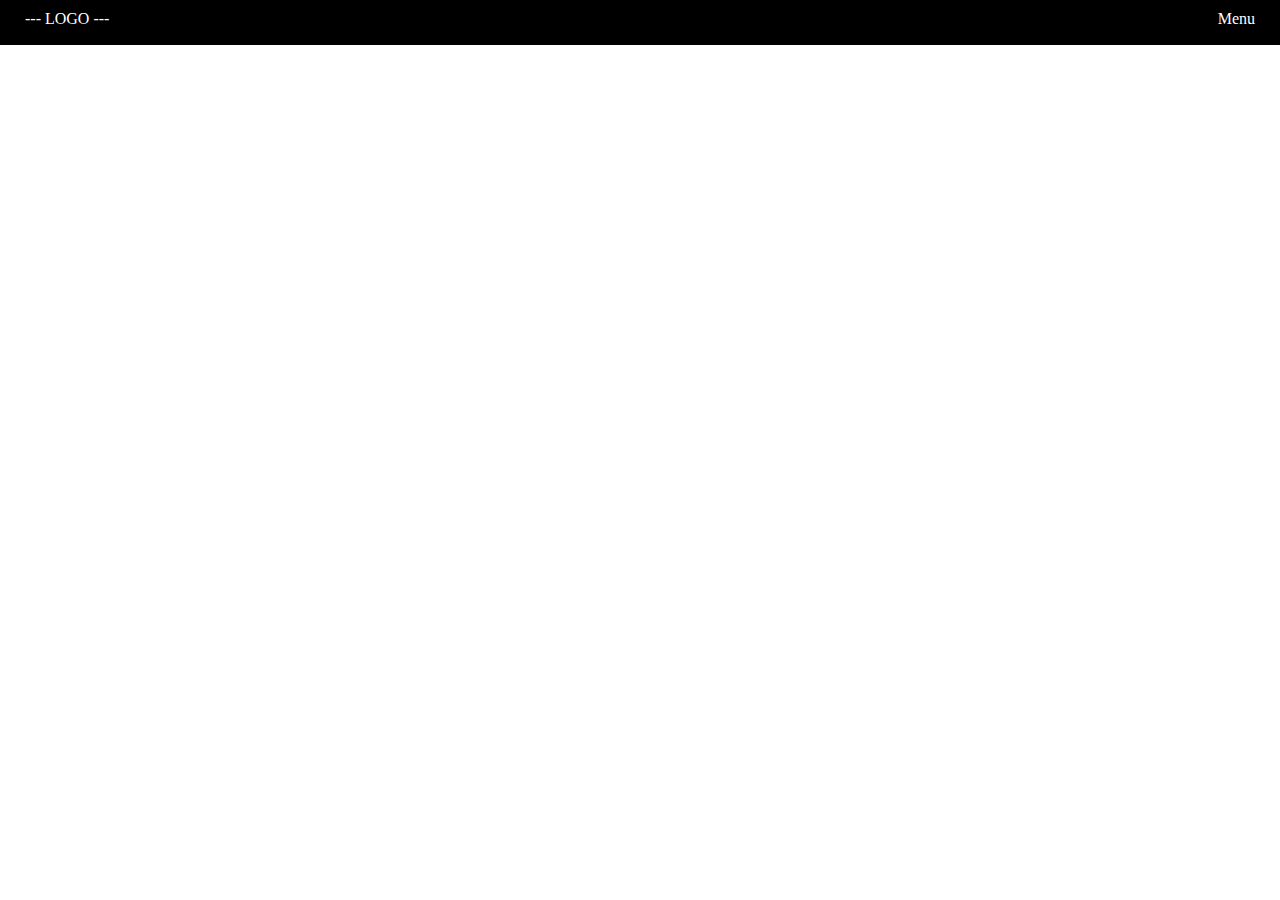
==== index.html @ 4fcde62c "Criando Barra de Menu" ====
<!DOCTYPE html>
<html>
<head>
	<title>DevPortfólio</title>
	<meta charset="utf-8">
	<link rel="stylesheet" type="text/css" href="assets/css/style.css">
</head>
<body>
	<div id="container-principal">
	  <div id="barra-menu">
	  	<a id="logo" href="#">--- LOGO ---</a>
	  	<a id="link-menu" href="#menu">Menu</a>
	  </div>	


	</div>
</body>
</html>
---- assets/css/style.css ----
*{margin: 0; padding: 0}


/*	--- BARRA DE MENU --- 	*/
#barra-menu{
	background-color: black; 
	width: auto;
	height: 45px;
}

#barra-menu > a{
	text-decoration: none;
	color: white;
	padding: 5px 10px;
	margin: 5px 15px;
	float: left;
}

#barra-menu > #link-menu{
	float: right;
}
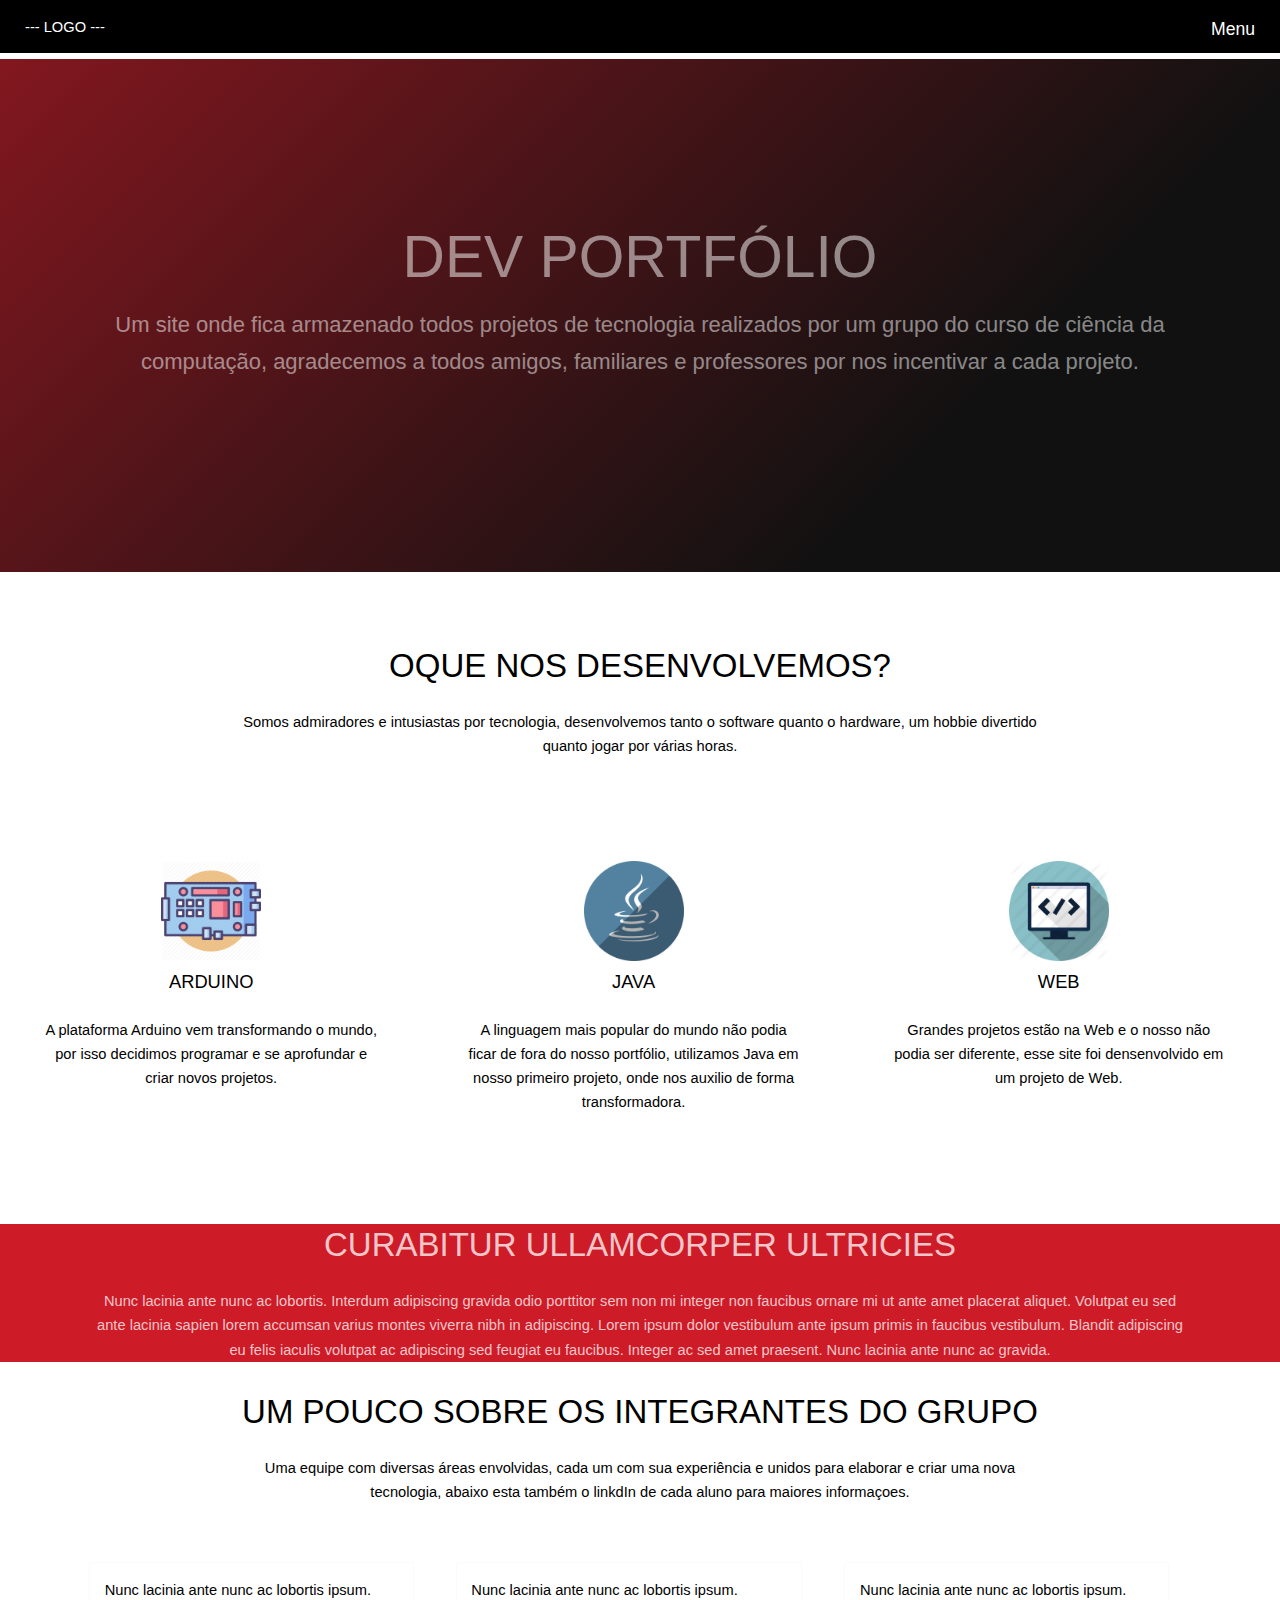
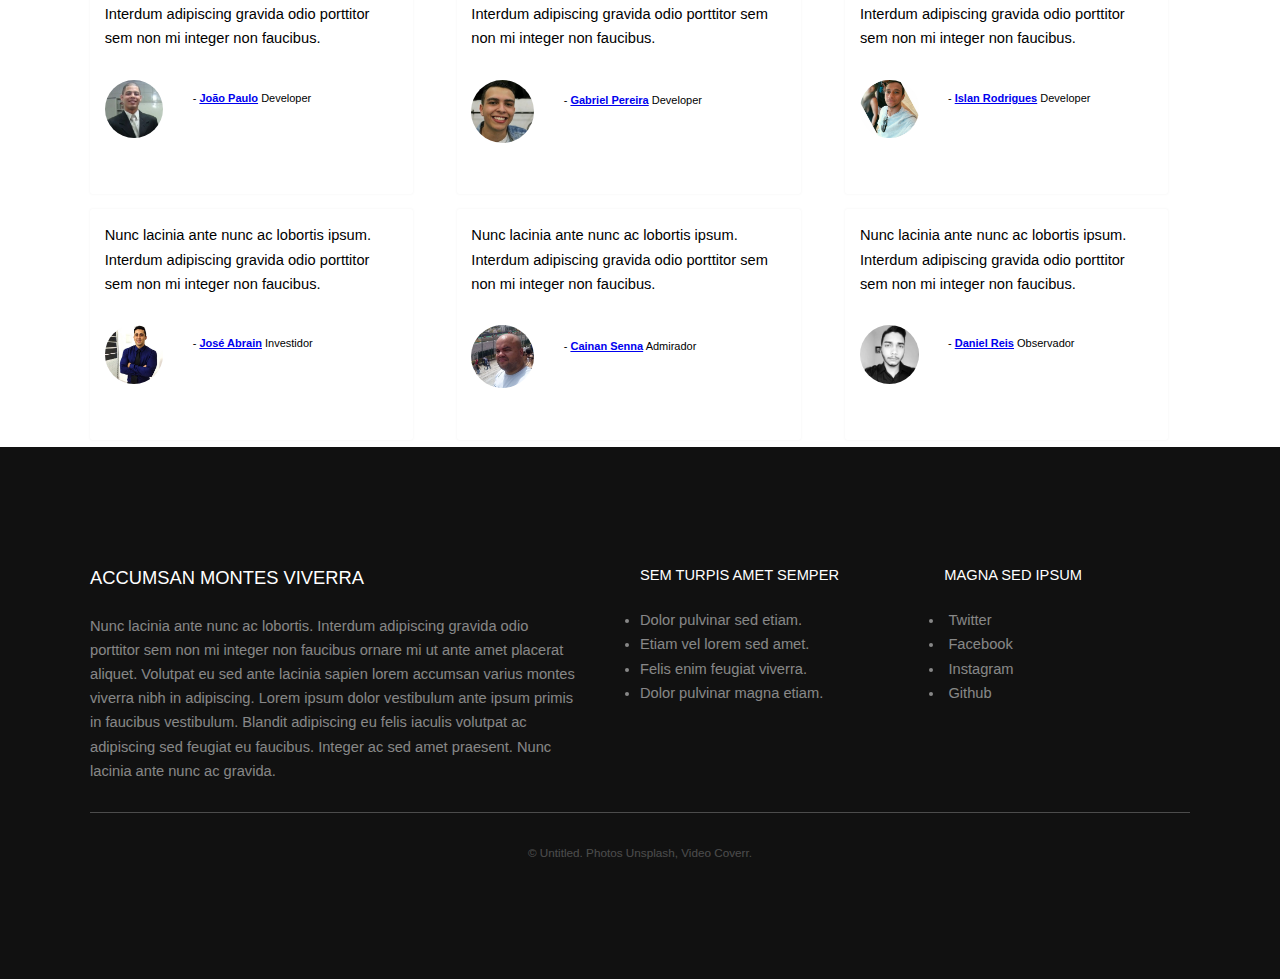
==== commit 94290dca: "Adicionando novos elementos a página index" ====
--- a/index.html
+++ b/index.html
@@ -11,8 +11,189 @@
 	  	<a id="logo" href="#">--- LOGO ---</a>
 	  	<a id="link-menu" href="#menu">Menu</a>
 	  </div>	
+	</div>
+	<section id="banner">
+		<div class="inner">
+			<h1>DEV PORTFÓLIO</h1>
+			<p>Um site onde fica armazenado todos projetos de tecnologia realizados por um grupo
+			do curso de ciência da computação, agradecemos a todos amigos, familiares e professores
+			por nos incentivar a cada projeto. 
+			</p>
+		</div>
+		<video autoplay loop muted playsinline src="imagens/banner.mp4"></video>
+	</section>
 
+	<!-- CORPO -->
+	<section class="wrapper">
+				<div class="inner">
+					<header class="special">
+						<br><br><br>
+						<h2>Oque nos desenvolvemos?</h2>
+						<p>Somos admiradores e intusiastas por tecnologia, desenvolvemos tanto o software quanto 
+						o hardware, um hobbie divertido quanto jogar por várias horas.</p>
+					</header>
+				</div>
+				<div class="highlights">
+						<section>
+							<div class="content">
+								<header>
+									<img src="imagens/icon_arduino.png" height="100">
+									<h3>Arduino</h3>
+								</header>
+								<p>A plataforma Arduino vem transformando o mundo, por isso decidimos programar 
+								   e se aprofundar e criar novos projetos.</p>
+							</div>
+						</section>
+						<section>
+							<div class="content">
+								<header>
+									<img src="imagens/icon_java.png" height="100">
+									<h3>Java</h3>
+								</header>
+								<p>A linguagem mais popular do mundo não podia ficar de fora do nosso portfólio, utilizamos
+								   Java em nosso primeiro projeto, onde nos auxilio de forma transformadora.</p>
+							</div>
+						</section>
+						<section>
+							<div class="content">
+								<header>
+									<img src="imagens/icon_web.png" height="100">
+									<h3>Web</h3>
+								</header>
+								<p>Grandes projetos estão na Web e o nosso não podia ser diferente, esse site foi densenvolvido em um projeto de Web.	</p>
+							</div>
+						</section>	
+				</div>
+	</section>		
+	<!-- CTA -->
+	<section id="cta" class="wrapper">
+		<div class="inner">
+			<h2>Curabitur ullamcorper ultricies</h2>
+			<p>Nunc lacinia ante nunc ac lobortis. Interdum adipiscing gravida odio porttitor sem non mi integer non faucibus ornare mi ut ante amet placerat aliquet. Volutpat eu sed ante lacinia sapien lorem accumsan varius montes viverra nibh in adipiscing. Lorem ipsum dolor vestibulum ante ipsum primis in faucibus vestibulum. Blandit adipiscing eu felis iaculis volutpat ac adipiscing sed feugiat eu faucibus. Integer ac sed amet praesent. Nunc lacinia ante nunc ac gravida.</p>
+		</div>
+	</section>
 
-	</div>
+	<!-- DEPOIMENTOS -->
+		<section class="wrapper">
+				<div class="inner">
+					<header class="special">
+						<h2>UM POUCO SOBRE OS INTEGRANTES DO GRUPO</h2>
+						<p>Uma equipe com diversas áreas envolvidas, cada um com sua experiência e unidos para 
+						elaborar e criar uma nova tecnologia, abaixo esta também o linkdIn de cada aluno para maiores informaçoes.</p>
+					</header>
+					<div class="testimonials">
+						<section>
+							<div class="content">
+								<blockquote>
+									<p>Nunc lacinia ante nunc ac lobortis ipsum. Interdum adipiscing gravida odio porttitor sem non mi integer non faucibus.</p>
+								</blockquote>
+								<div class="author">
+									<div class="image">
+										<img src="imagens/pic_joao.jpg" alt="" />
+									</div>
+									<p class="credit">- <strong><a href="https://www.linkedin.com/in/jo%C3%A3o-paulo-918535123/">João Paulo</a></strong> <span>Developer</span></p>
+								</div>
+							</div>
+						</section>
+						<section>
+							<div class="content">
+								<blockquote>
+									<p>Nunc lacinia ante nunc ac lobortis ipsum. Interdum adipiscing gravida odio porttitor sem non mi integer non faucibus.</p>
+								</blockquote>
+								<div class="author">
+									<div class="image">
+										<img src="imagens/pic_gabriel.jpg" alt="" />
+									</div>
+									<p class="credit">- <strong><a href="https://www.linkedin.com/in/gabrielpereirasantos/">Gabriel Pereira</a></strong> <span>Developer</span></p>
+								</div>
+							</div>
+						</section>
+						<section>
+							<div class="content">
+								<blockquote>
+									<p>Nunc lacinia ante nunc ac lobortis ipsum. Interdum adipiscing gravida odio porttitor sem non mi integer non faucibus.</p>
+								</blockquote>
+								<div class="author">
+									<div class="image">
+										<img src="imagens/pic_islan.jpg" alt="" />
+									</div>
+									<p class="credit">- <strong><a href="https://www.linkedin.com/in/islanrodrigues/">Islan Rodrigues</a></strong> <span>Developer</span></p>
+								</div>
+							</div>
+						</section>
+						<section>
+							<div class="content">
+								<blockquote>
+									<p>Nunc lacinia ante nunc ac lobortis ipsum. Interdum adipiscing gravida odio porttitor sem non mi integer non faucibus.</p>
+								</blockquote>
+								<div class="author">
+									<div class="image">
+										<img src="imagens/pic_alves.jpg" alt="" />
+									</div>
+									<p class="credit">- <strong><a href="https://www.linkedin.com/in/jose-abrain-alves-abrain-306986133/">José Abrain</a></strong> <span>Investidor</span></p>
+								</div>
+							</div>
+						</section>
+						<section>
+							<div class="content">
+								<blockquote>
+									<p>Nunc lacinia ante nunc ac lobortis ipsum. Interdum adipiscing gravida odio porttitor sem non mi integer non faucibus.</p>
+								</blockquote>
+								<div class="author">
+									<div class="image">
+										<img src="imagens/pic_cainan.jpg" alt="" />
+									</div>
+									<p class="credit">- <strong><a href="https://www.linkedin.com/in/cainan-sena-8a196911a/">Cainan Senna</a></strong> <span>Admirador</span></p>
+								</div>
+							</div>
+						</section>
+						<section>
+							<div class="content">
+								<blockquote>
+									<p>Nunc lacinia ante nunc ac lobortis ipsum. Interdum adipiscing gravida odio porttitor sem non mi integer non faucibus.</p>
+								</blockquote>
+								<div class="author">
+									<div class="image">
+										<img src="imagens/pic_daniel.jpg" alt="" />
+									</div>
+									<p class="credit">- <strong><a href="https://www.linkedin.com/in/daniel-r-513983124/">Daniel Reis</a></strong> <span>Observador</span></p>
+								</div>
+							</div>
+						</section>
+					</div>
+				</div>
+			</section>		
+	<!-- RODAPÉ -->
+			<footer id="footer">
+				<div class="inner">
+					<div class="content">
+						<section>
+							<h3>Accumsan montes viverra</h3>
+							<p>Nunc lacinia ante nunc ac lobortis. Interdum adipiscing gravida odio porttitor sem non mi integer non faucibus ornare mi ut ante amet placerat aliquet. Volutpat eu sed ante lacinia sapien lorem accumsan varius montes viverra nibh in adipiscing. Lorem ipsum dolor vestibulum ante ipsum primis in faucibus vestibulum. Blandit adipiscing eu felis iaculis volutpat ac adipiscing sed feugiat eu faucibus. Integer ac sed amet praesent. Nunc lacinia ante nunc ac gravida.</p>
+						</section>
+						<section>
+							<h4>Sem turpis amet semper</h4>
+							<ul class="alt">
+								<li><a href="#">Dolor pulvinar sed etiam.</a></li>
+								<li><a href="#">Etiam vel lorem sed amet.</a></li>
+								<li><a href="#">Felis enim feugiat viverra.</a></li>
+								<li><a href="#">Dolor pulvinar magna etiam.</a></li>
+							</ul>
+						</section>
+						<section>
+							<h4>Magna sed ipsum</h4>
+							<ul class="plain">
+								<li><a href="#"><i class="icon fa-twitter">&nbsp;</i>Twitter</a></li>
+								<li><a href="#"><i class="icon fa-facebook">&nbsp;</i>Facebook</a></li>
+								<li><a href="#"><i class="icon fa-instagram">&nbsp;</i>Instagram</a></li>
+								<li><a href="#"><i class="icon fa-github">&nbsp;</i>Github</a></li>
+							</ul>
+						</section>
+					</div>
+					<div class="copyright">
+						&copy; Untitled. Photos <a href="https://unsplash.co">Unsplash</a>, Video <a href="https://coverr.co">Coverr</a>.
+					</div>
+				</div>
+			</footer>		
 </body>
 </html>--- a/assets/css/style.css
+++ b/assets/css/style.css
@@ -1,21 +1,265 @@
 *{margin: 0; padding: 0}
 
+/* CONFIGURAÇÕES INICIAIS */
+html {
+  font-size: 11pt; }  
+
+body, input, select, textarea {
+  font-family: "Raleway", Arial, Helvetica, sans-serif;
+  font-weight: 400;
+  font-size: 1rem;
+  line-height: 1.65; }
+
+p {
+  margin: 0 0 2rem 0; }
+
+header.special {
+  text-align: center;
+  margin-bottom: 4rem; }
+  header.special p {
+    max-width: 75%;
+    margin-left: auto;
+    margin-right: auto; }
+
+h1, h2, h3, h4, h5, h6 {
+  font-weight: 300;
+  line-height: 1.5;
+  text-transform: uppercase;
+  margin: 0 0 1.5rem 0; }
+
+h1 {
+  font-size: 3rem;
+  line-height: 1.2; }
+
+h2 {
+  font-size: 2.25rem;
+  line-height: 1.3; }
+
+h3 {
+  font-size: 1.25rem; }
+
+h4 {
+  font-size: 1rem; }
+
+h5 {
+  font-size: 0.9rem; }
+
+h6 {
+  font-size: 0.7rem; }
+
+hr {
+  border: 0;
+  border-bottom: solid 1px;
+  margin: 2rem 0; }
+  hr.major {
+    margin: 4rem 0; }
 
 /*	--- BARRA DE MENU --- 	*/
 #barra-menu{
 	background-color: black; 
 	width: auto;
-	height: 45px;
+	height: 53px;
 }
 
 #barra-menu > a{
 	text-decoration: none;
 	color: white;
-	padding: 5px 10px;
+	padding: 10px 10px;
 	margin: 5px 15px;
 	float: left;
 }
 
 #barra-menu > #link-menu{
 	float: right;
-}+	font-size: 1.2em;
+}
+/*	--- BANNER --- 	*/
+#banner {
+  background-color: #111111;
+  color: rgba(255, 255, 255, 0.5);
+  align-items: center;
+  display: flex;
+  justify-content: center;
+  background-image: url("../../images/banner.jpg");
+  background-position: center;
+  background-repeat: no-repeat;
+  background-size: cover;
+  border-top: 0;
+  display: -ms-flexbox;
+  height: 35rem !important;
+  min-height: 35rem;
+  overflow: hidden;
+  position: relative;
+  text-align: center;
+  width: 100%; }
+ 	#banner:before {
+    transition: opacity 3s ease;
+    transition-delay: 1.25s;
+    background: #111111;
+    content: '';
+    display: block;
+    height: 100%;
+    left: 0;
+    opacity: 0.45;
+    position: absolute;
+    top: 0;
+    width: 100%;
+    z-index: 1; }
+    #banner:after {
+    background: linear-gradient(135deg, #ce1b28 0%, #111111 74%);
+    content: ' ';
+    display: block;
+    height: 100%;
+    left: 0;
+    opacity: 0.6;
+    position: absolute;
+    top: 0;
+    width: 100%;
+    z-index: 1; }
+
+    #banner > .inner {
+    transform: scale(1.0);
+    transition: opacity 1s ease, transform 1s ease;
+    opacity: 1;
+    position: relative;
+    z-index: 3; }
+    #banner h1 {
+    font-size: 4rem;
+    margin-bottom: 1rem; }
+    #banner p {
+    font-size: 1.5rem; }
+
+    #banner video {
+    transform: translateX(50%) translateY(50%);
+    bottom: 50%;
+    height: auto;
+    min-height: 100%;
+    min-width: 100%;
+    overflow: hidden;
+    position: absolute;
+    right: 50%;
+    width: auto; }
+
+/* -- INNER -- */
+.inner {
+  margin: 0 auto;
+  width: 75rem;
+  max-width: calc(100% - 6rem); }
+  
+/* -- LINGUAGENS -- */
+.highlights {
+  width: 100%;
+  margin: 2.5rem 0;
+  display: flex;
+  flex-wrap: wrap;
+  align-items: stretch; }
+  .highlights > * {
+    flex-shrink: 1;
+    flex-grow: 0; }
+  .highlights > * {
+    width: 33%; }  
+  .highlights > :nth-child(3n) {
+    width: calc(34% + -0.5rem); }
+  .highlights .content {
+    border-radius: 4px;
+    height: 100%;
+    padding: 3rem;
+    text-align: center; }
+    .highlights .content .icon {
+      font-size: 5rem; }
+
+/* PARTI UNG */
+#cta {
+  background-color: #ce1b28;
+  color: rgba(255, 255, 255, 0.75);
+  background-attachment: fixed;
+  background-image: linear-gradient(rgba(206, 27, 40, 0.25), rgba(206, 27, 40, 0.25)), url(../../images/cta01.jpg);
+  background-position: bottom;
+  background-repeat: no-repeat;
+  background-size: cover;
+  position: relative;
+  text-align: center;
+  z-index: 1; }
+
+  
+  /* DEPOIMENTOS */
+.testimonials {
+  margin: 2.5rem 0;
+  width: 100%;
+  display: flex;
+  flex-wrap: wrap;
+  align-items: stretch; }
+  .testimonials > * {
+    flex-shrink: 1;
+    flex-grow: 0; }  
+  .testimonials > * {
+    padding: 1.5rem;
+    width: calc(30% + 1rem); }
+  .testimonials > :nth-child(-n + 3) {
+    padding-top: 0; }
+  .testimonials > :nth-last-child(-n + 3) {
+    padding-bottom: 0; }
+  .testimonials > :nth-child(3n + 1) {
+    padding-left: 0; }
+  .testimonials > :nth-child(3n) {
+    padding-right: 0; }
+  .testimonials > :nth-child(3n + 1),
+  .testimonials > :nth-child(3n) {
+    width: calc(30% + -0.5rem); }
+  .testimonials .content {
+    border-radius: 3px;
+    height: 100%;
+    padding: 1rem; }
+    .testimonials .content .author {
+      display: flex;
+      align-items: center; }
+      .testimonials .content .author blockquote {
+        margin: 0; }
+      .testimonials .content .author .image {
+        margin-right: 2rem;
+        width: 20%; }
+        .testimonials .content .author .image img {
+          border-radius: 100%;
+          max-width: 100%; }
+    .testimonials .content .credit {
+      font-size: 0.75rem; }
+    .testimonials .content p:last-child {
+      margin: 1; }
+  .testimonials > div > :last-child {
+    margin-bottom: 0; }
+
+.testimonials .content {
+  background: #ffffff;
+  box-shadow: 0px 0px 2px 1px rgba(0, 0, 0, 0.025); }
+  .testimonials .content .credit strong {
+    color: #ce1b28; }
+
+/* RODAPÉ */
+#footer {
+  background-color: #111111;
+  color: rgba(255, 255, 255, 0.5);
+  padding: 8rem 0 6rem 0 ; }
+  #footer a {
+    color: #ce1b28; }
+ #footer h1, #footer h2, #footer h3, #footer h4, #footer h5, #footer h6 {
+    color: #ffffff; }
+  #footer a {
+    color: rgba(255, 255, 255, 0.5);
+    text-decoration: none; }
+    #footer a:hover {
+      color: #ce1b28; }
+  #footer .content {
+    display: flex; }
+    #footer .content section {
+      width: 25%; }
+      #footer .content section:first-child {
+        width: 50%;
+        padding-right: 4rem; }
+      #footer .content section:last-child {
+        padding-left: 4rem; }
+  #footer .copyright {
+    border-top: 1px solid;
+    font-size: 0.8rem;
+    opacity: 0.5;
+    padding: 2rem 0;
+    text-align: center; }
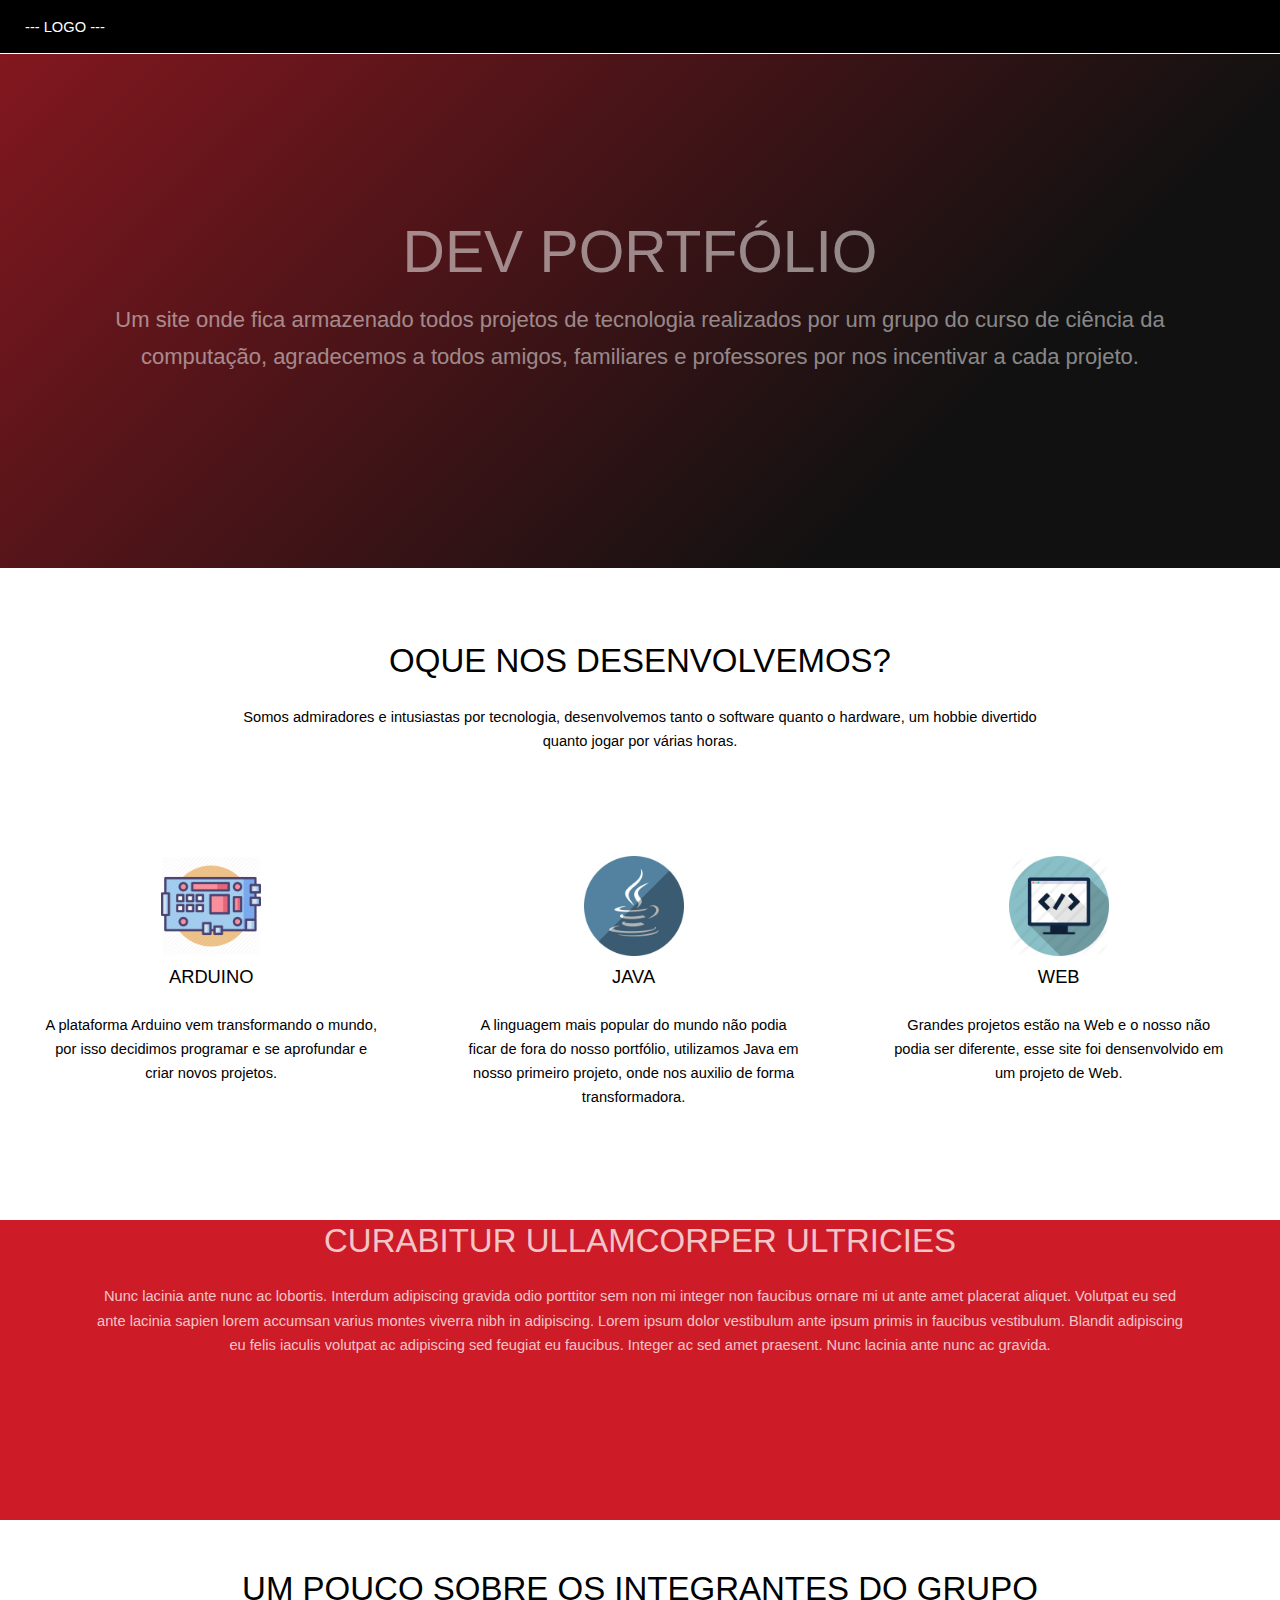
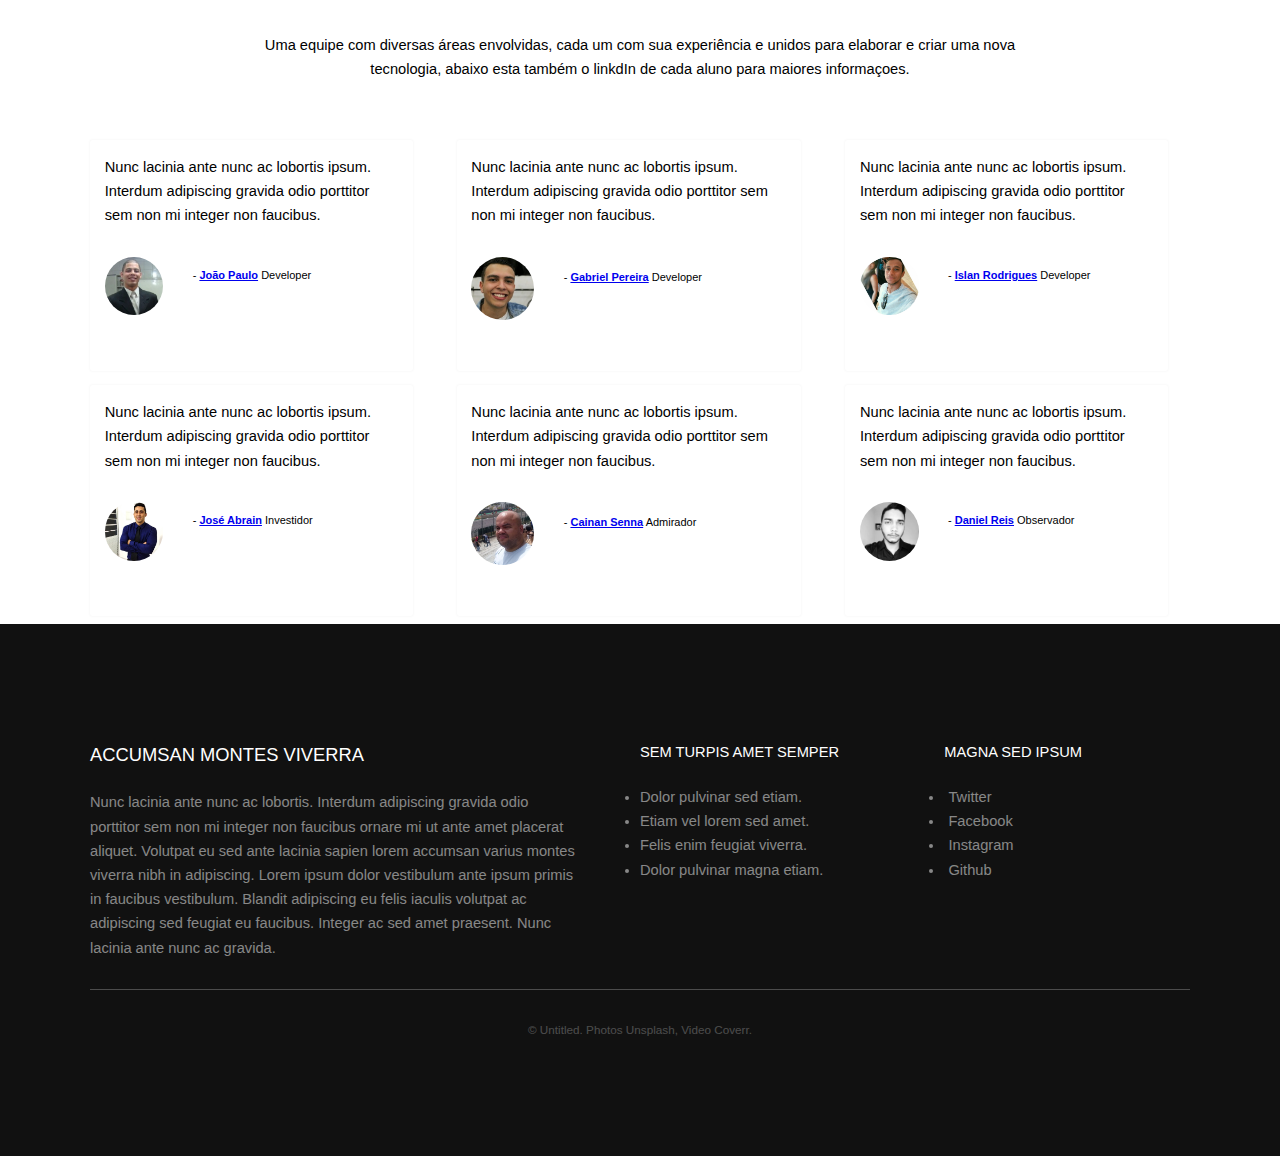
==== commit d0bb8a3a: "Adicionando a imagem da UNG no efeito paralax" ====
--- a/index.html
+++ b/index.html
@@ -9,7 +9,6 @@
 	<div id="container-principal">
 	  <div id="barra-menu">
 	  	<a id="logo" href="#">--- LOGO ---</a>
-	  	<a id="link-menu" href="#menu">Menu</a>
 	  </div>	
 	</div>
 	<section id="banner">
@@ -75,6 +74,7 @@
 
 	<!-- DEPOIMENTOS -->
 		<section class="wrapper">
+				<br><br>
 				<div class="inner">
 					<header class="special">
 						<h2>UM POUCO SOBRE OS INTEGRANTES DO GRUPO</h2>
--- a/assets/css/style.css
+++ b/assets/css/style.css
@@ -67,12 +67,9 @@
 	padding: 10px 10px;
 	margin: 5px 15px;
 	float: left;
+	
 }
 
-#barra-menu > #link-menu{
-	float: right;
-	font-size: 1.2em;
-}
 /*	--- BANNER --- 	*/
 #banner {
   background-color: #111111;
@@ -170,17 +167,17 @@
 
 /* PARTI UNG */
 #cta {
+  height: 300px;
   background-color: #ce1b28;
   color: rgba(255, 255, 255, 0.75);
   background-attachment: fixed;
-  background-image: linear-gradient(rgba(206, 27, 40, 0.25), rgba(206, 27, 40, 0.25)), url(../../images/cta01.jpg);
+  background-image: linear-gradient(rgba(206, 27, 40, 0.25), rgba(206, 27, 40, 0.25)), url(../../imagens/cta01.jpg);
   background-position: bottom;
   background-repeat: no-repeat;
   background-size: cover;
   position: relative;
   text-align: center;
   z-index: 1; }
-
   
   /* DEPOIMENTOS */
 .testimonials {
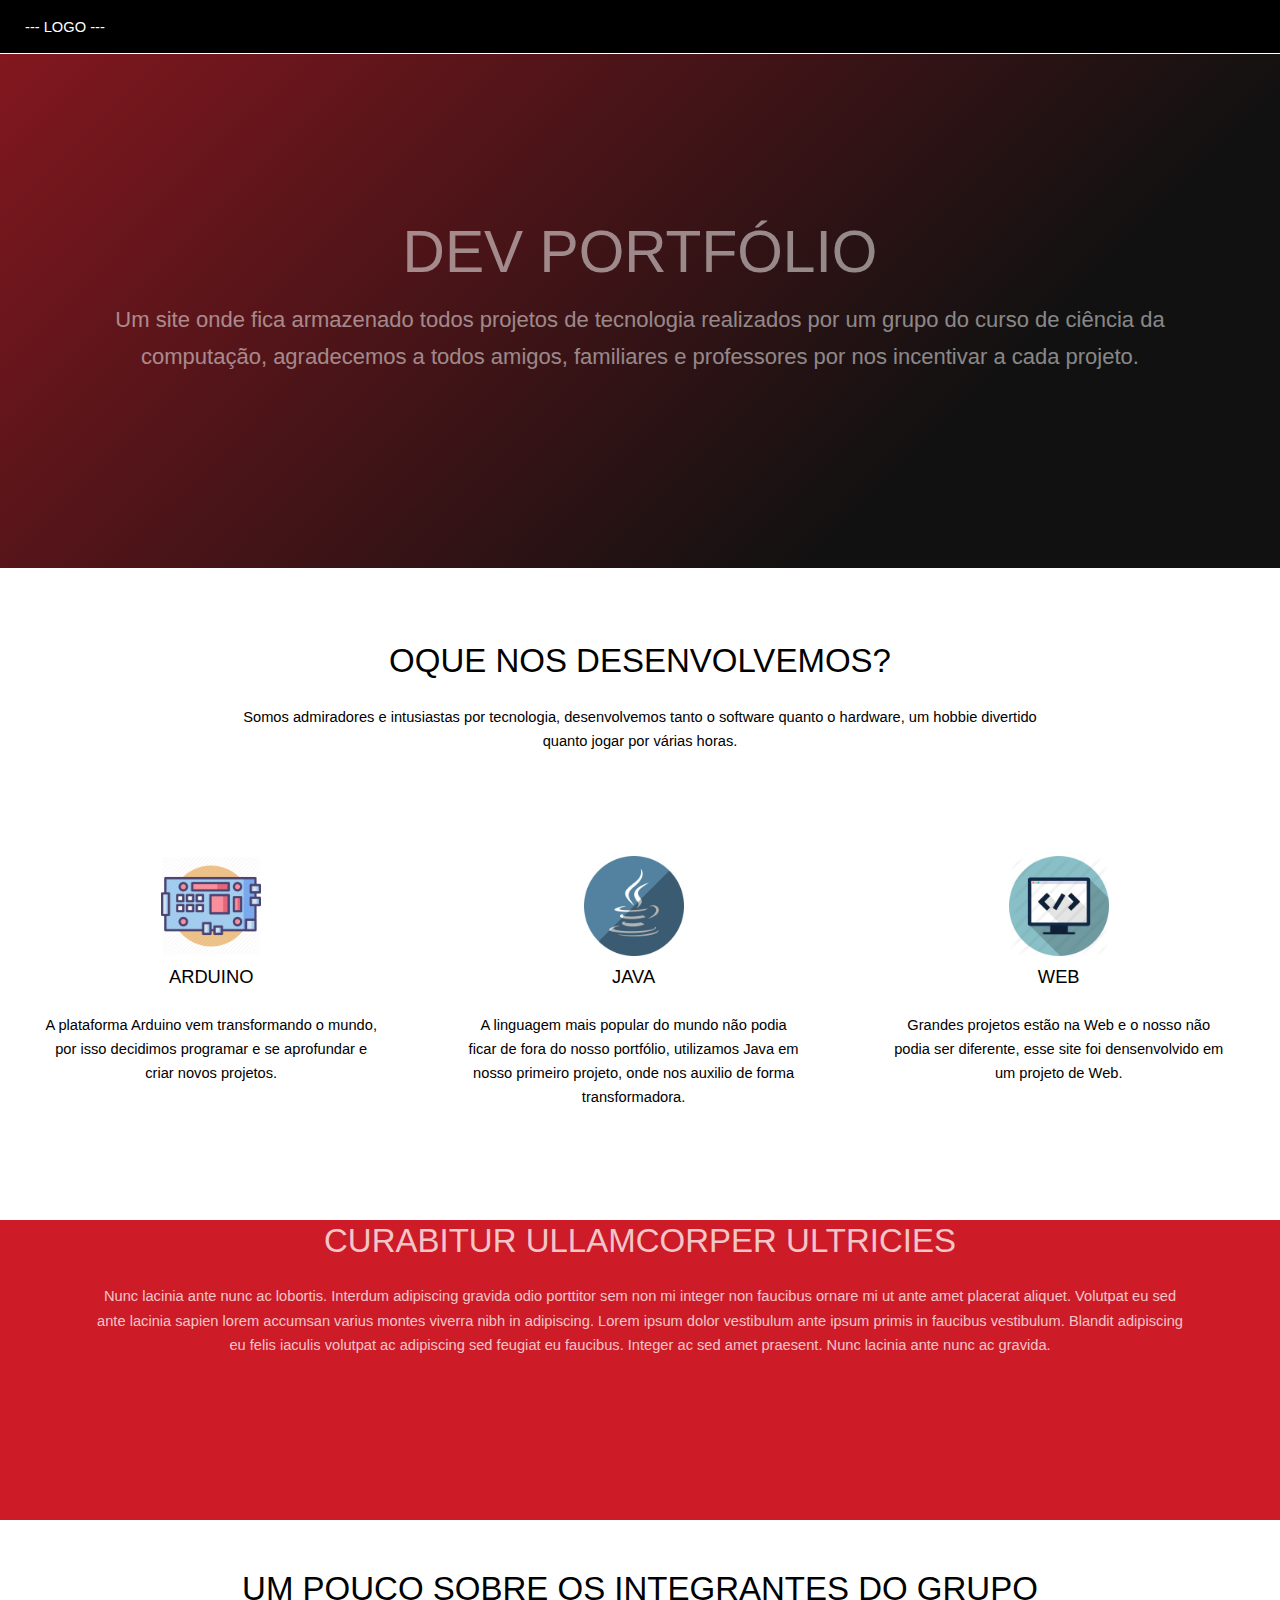
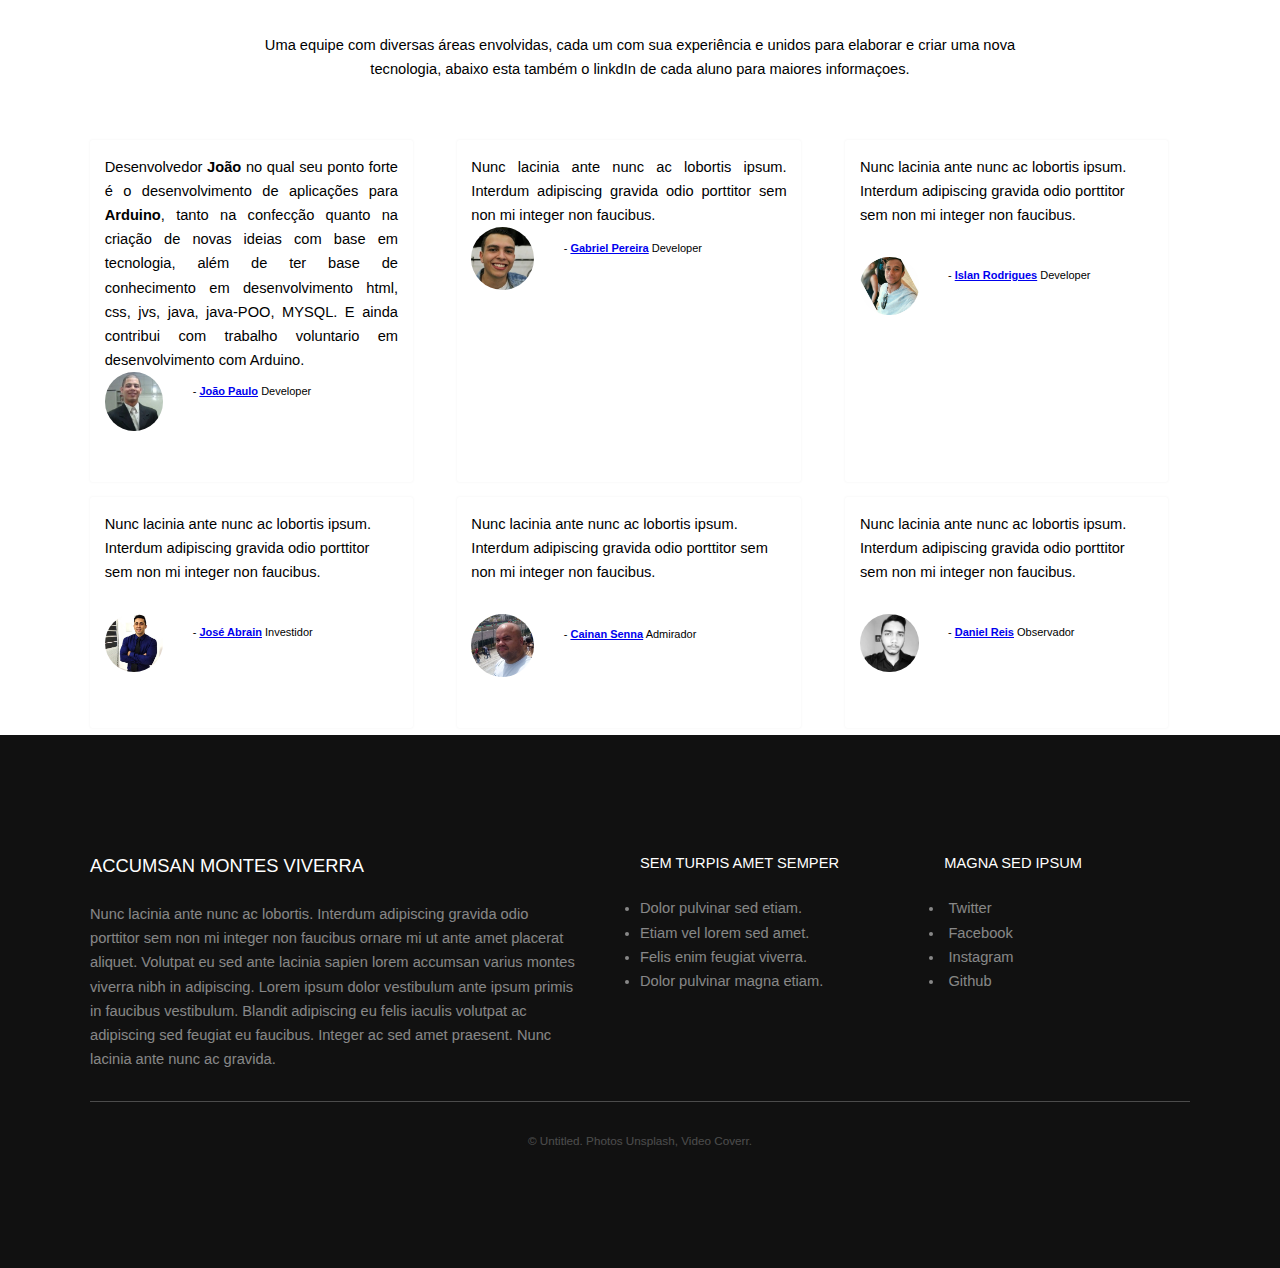
==== commit 23a4c6b1: "formatação de paragrafo na sessão depoimento" ====
--- a/index.html
+++ b/index.html
@@ -85,7 +85,8 @@
 						<section>
 							<div class="content">
 								<blockquote>
-									<p>Nunc lacinia ante nunc ac lobortis ipsum. Interdum adipiscing gravida odio porttitor sem non mi integer non faucibus.</p>
+									<p class="paragrafo">Desenvolvedor <strong>João</strong> no qual seu ponto forte é o desenvolvimento de aplicações para <strong>Arduino</strong>, tanto na confecção quanto na criação de novas ideias com base em tecnologia, além de ter base de conhecimento em desenvolvimento html, css, jvs, java, java-POO, MYSQL.
+									E ainda contribui com trabalho voluntario em desenvolvimento com Arduino.</p>
 								</blockquote>
 								<div class="author">
 									<div class="image">
@@ -98,7 +99,7 @@
 						<section>
 							<div class="content">
 								<blockquote>
-									<p>Nunc lacinia ante nunc ac lobortis ipsum. Interdum adipiscing gravida odio porttitor sem non mi integer non faucibus.</p>
+									<p class="paragrafo">Nunc lacinia ante nunc ac lobortis ipsum. Interdum adipiscing gravida odio porttitor sem non mi integer non faucibus.</p>
 								</blockquote>
 								<div class="author">
 									<div class="image">
--- a/assets/css/style.css
+++ b/assets/css/style.css
@@ -20,7 +20,11 @@
     max-width: 75%;
     margin-left: auto;
     margin-right: auto; }
-
+.paragrafo {
+  text-align: justify;
+  margin: auto;
+
+}
 h1, h2, h3, h4, h5, h6 {
   font-weight: 300;
   line-height: 1.5;
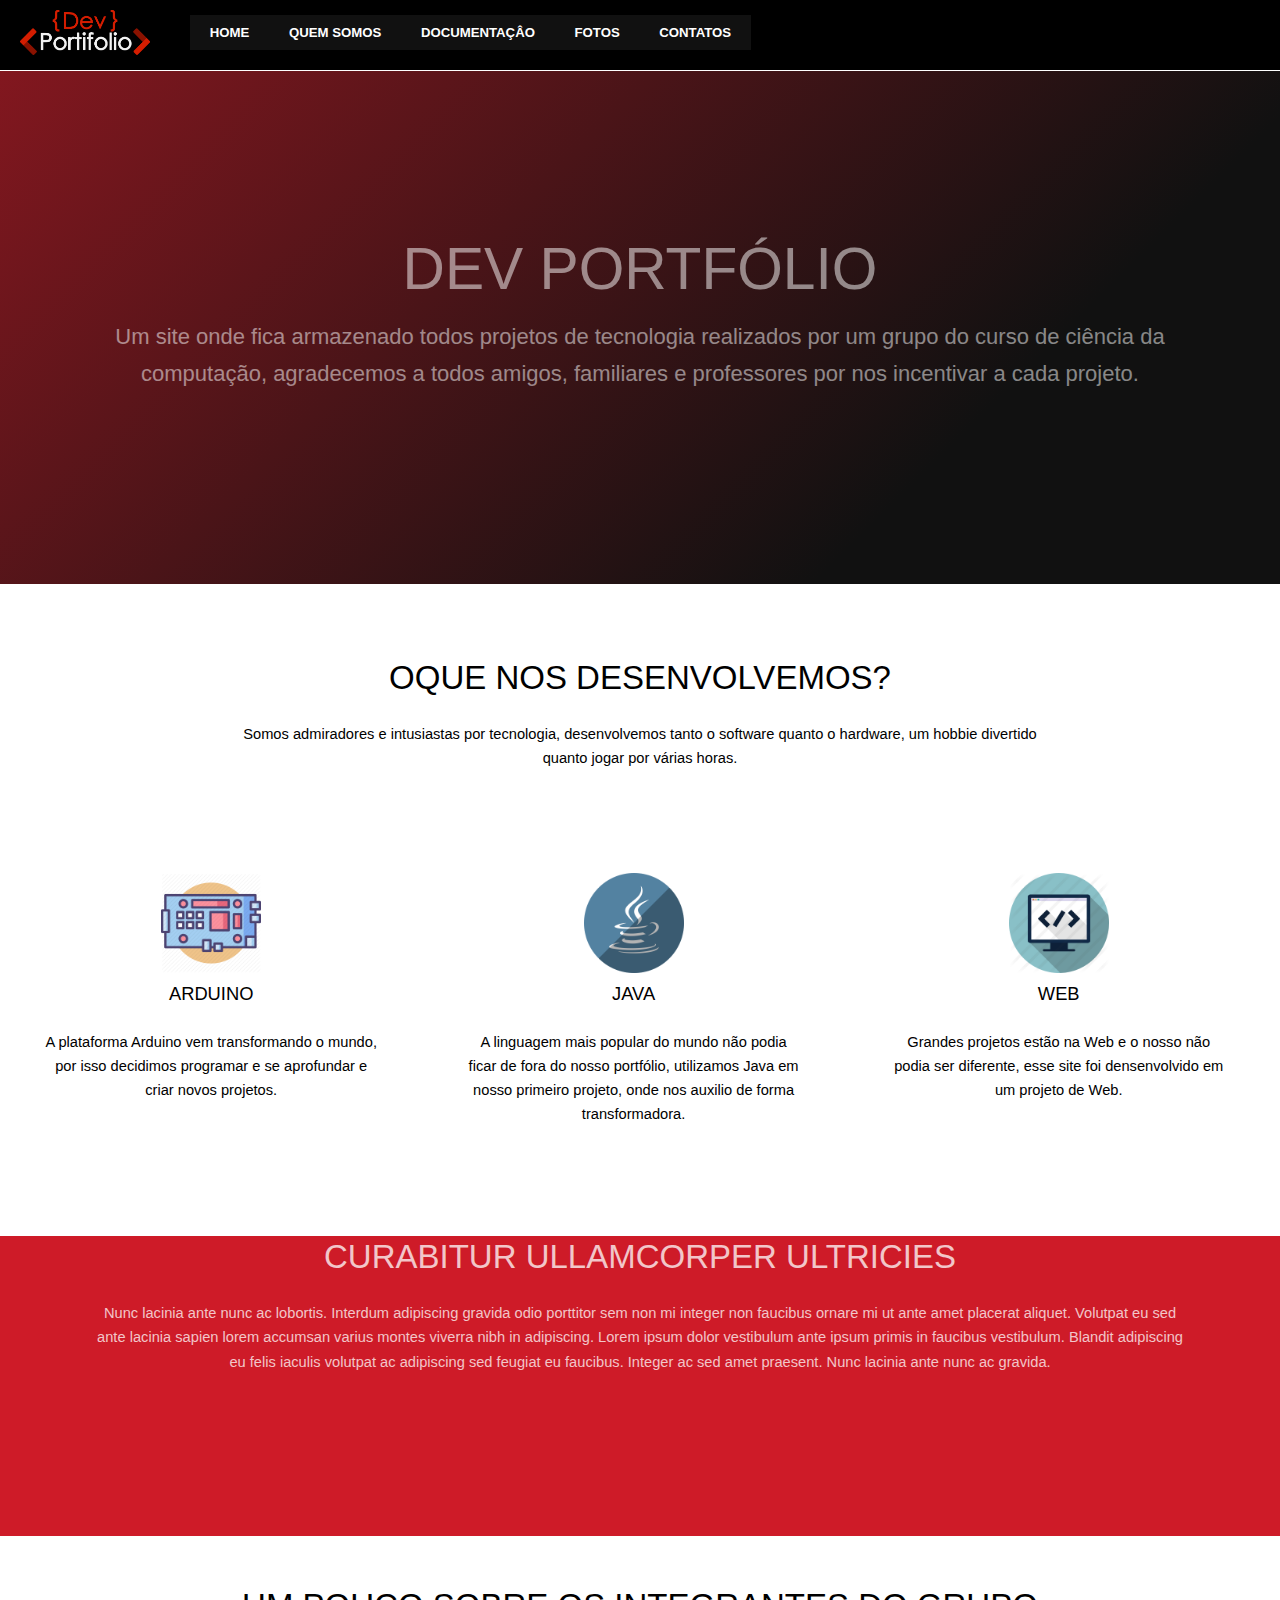
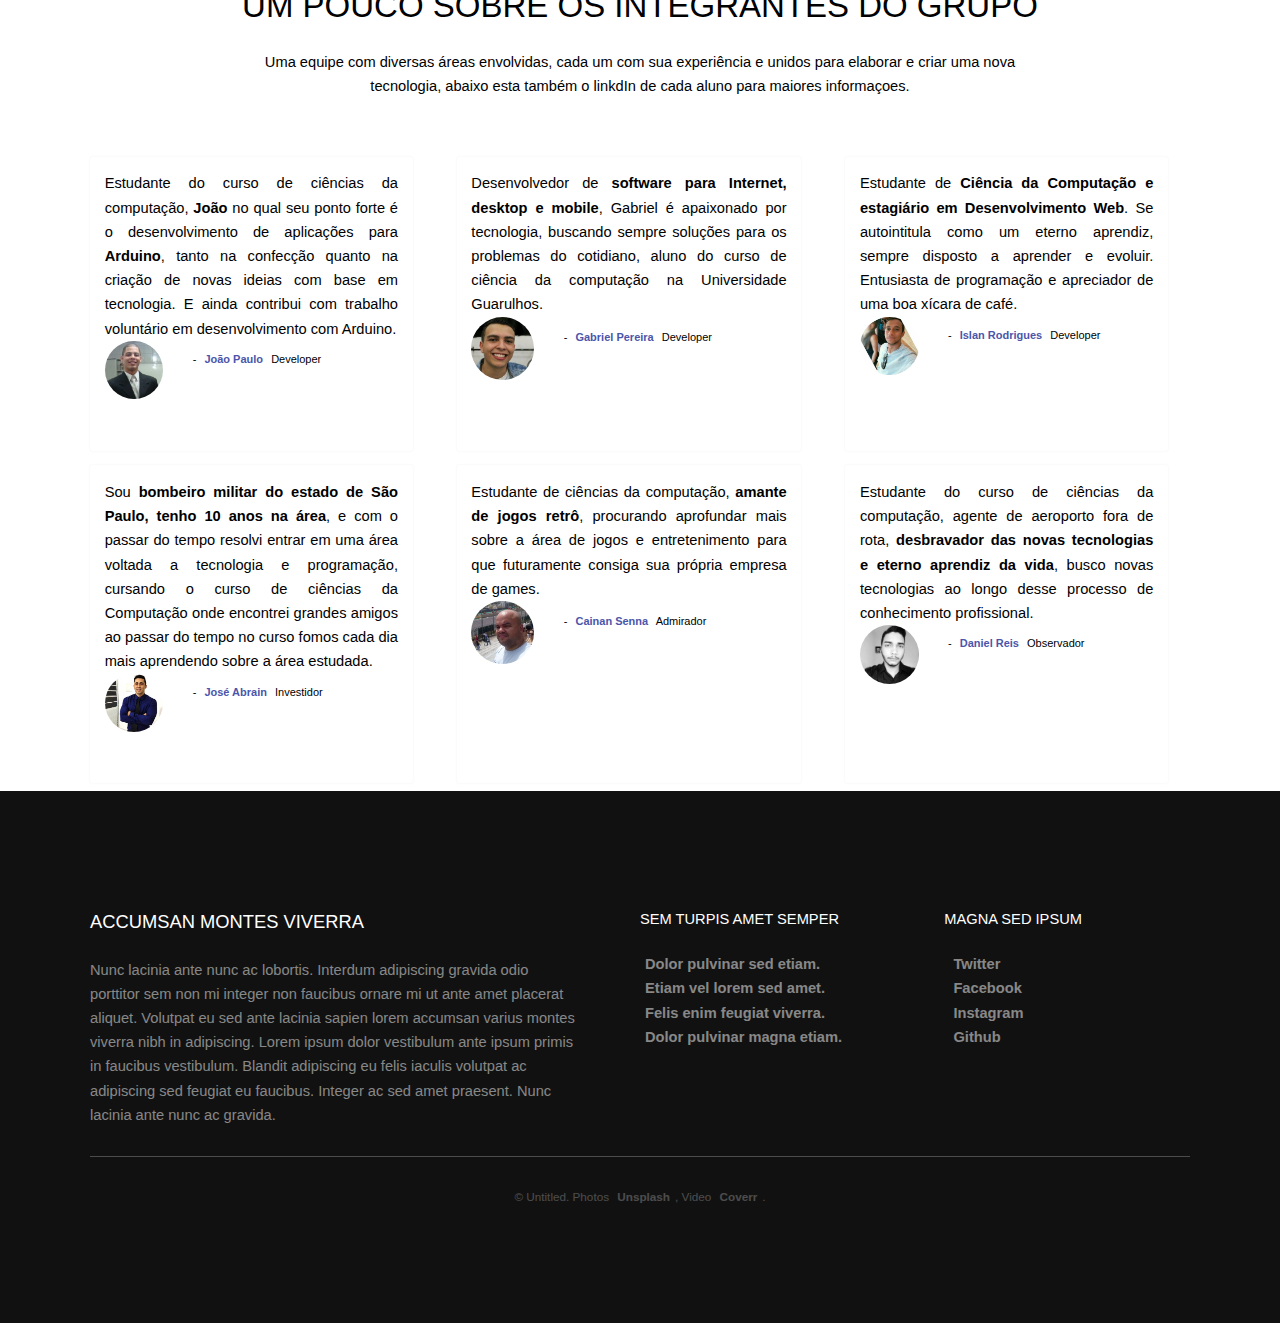
==== commit 4ea993eb: "Mudança da imagem de logo do site" ====
--- a/index.html
+++ b/index.html
@@ -5,11 +5,26 @@
 	<meta charset="utf-8">
 	<link rel="stylesheet" type="text/css" href="assets/css/style.css">
 </head>
-<body>
+<body class="home">
 	<div id="container-principal">
+	<!-- inicio do topo de navegação -->
 	  <div id="barra-menu">
-	  	<a id="logo" href="#">--- LOGO ---</a>
-	  </div>	
+	  	<a class="logo">
+	  		<img src="imagens/logo-site.png" width=130 height=45>
+	  	</a>
+	  	<div class="navegacao-menu">
+	  		<div id="topo">
+
+		  		<ul id="navegacao">
+				  	<li class="primeiro"><a href="index.html">HOME</a></li>
+				  	<li><a href="quem-somos.html">QUEM SOMOS</a></li>
+				  	<li><a href="trabalhos.html">DOCUMENTAÇÂO</a></li>
+				  	<li><a href="fotos.html">FOTOS</a></li>
+				  	<li><a href="contatos.html">CONTATOS</a></li>
+				</ul>
+			</div>
+		 </div>
+	  </div> <!-- fim do topo de navegação -->	
 	</div>
 	<section id="banner">
 		<div class="inner">
@@ -85,8 +100,8 @@
 						<section>
 							<div class="content">
 								<blockquote>
-									<p class="paragrafo">Desenvolvedor <strong>João</strong> no qual seu ponto forte é o desenvolvimento de aplicações para <strong>Arduino</strong>, tanto na confecção quanto na criação de novas ideias com base em tecnologia, além de ter base de conhecimento em desenvolvimento html, css, jvs, java, java-POO, MYSQL.
-									E ainda contribui com trabalho voluntario em desenvolvimento com Arduino.</p>
+									<p class="paragrafo">Estudante do curso de ciências da computação, <strong>João</strong> no qual seu ponto forte é o desenvolvimento de aplicações para <strong>Arduino</strong>, tanto na confecção quanto na criação de novas ideias com base em tecnologia.
+									E ainda contribui com trabalho voluntário em desenvolvimento com Arduino.</p>
 								</blockquote>
 								<div class="author">
 									<div class="image">
@@ -99,7 +114,7 @@
 						<section>
 							<div class="content">
 								<blockquote>
-									<p class="paragrafo">Nunc lacinia ante nunc ac lobortis ipsum. Interdum adipiscing gravida odio porttitor sem non mi integer non faucibus.</p>
+									<p class="paragrafo">Desenvolvedor de <Strong>software para Internet, desktop e mobile</Strong>, Gabriel é apaixonado por tecnologia, buscando sempre soluções para os problemas do cotidiano, aluno do curso de ciência da computação na Universidade Guarulhos.</p>
 								</blockquote>
 								<div class="author">
 									<div class="image">
@@ -112,7 +127,7 @@
 						<section>
 							<div class="content">
 								<blockquote>
-									<p>Nunc lacinia ante nunc ac lobortis ipsum. Interdum adipiscing gravida odio porttitor sem non mi integer non faucibus.</p>
+									<p class="paragrafo">Estudante de <Strong>Ciência da Computação e estagiário em Desenvolvimento Web</Strong>. Se autointitula como um eterno aprendiz, sempre disposto a aprender e evoluir. Entusiasta de programação e apreciador de uma boa xícara de café.</p>
 								</blockquote>
 								<div class="author">
 									<div class="image">
@@ -125,7 +140,7 @@
 						<section>
 							<div class="content">
 								<blockquote>
-									<p>Nunc lacinia ante nunc ac lobortis ipsum. Interdum adipiscing gravida odio porttitor sem non mi integer non faucibus.</p>
+									<p class="paragrafo">Sou <Strong>bombeiro militar do estado de São Paulo, tenho 10 anos na área</Strong>, e com o passar do tempo resolvi entrar em uma área voltada a tecnologia e programação, cursando o curso de ciências da Computação onde encontrei grandes amigos ao passar do tempo no curso fomos cada dia mais aprendendo sobre a área estudada.</p>
 								</blockquote>
 								<div class="author">
 									<div class="image">
@@ -138,7 +153,7 @@
 						<section>
 							<div class="content">
 								<blockquote>
-									<p>Nunc lacinia ante nunc ac lobortis ipsum. Interdum adipiscing gravida odio porttitor sem non mi integer non faucibus.</p>
+									<p class="paragrafo">Estudante de ciências da computação, <Strong>amante de jogos retrô</Strong>, procurando aprofundar mais sobre a área de jogos e entretenimento para que futuramente consiga sua própria empresa de games.</p>
 								</blockquote>
 								<div class="author">
 									<div class="image">
@@ -151,7 +166,7 @@
 						<section>
 							<div class="content">
 								<blockquote>
-									<p>Nunc lacinia ante nunc ac lobortis ipsum. Interdum adipiscing gravida odio porttitor sem non mi integer non faucibus.</p>
+									<p class="paragrafo">Estudante do curso de ciências da computação, agente de aeroporto fora de rota, <Strong>desbravador das novas tecnologias e eterno aprendiz da vida</Strong>, busco novas tecnologias ao longo desse processo de conhecimento profissional.</p>
 								</blockquote>
 								<div class="author">
 									<div class="image">
--- a/assets/css/style.css
+++ b/assets/css/style.css
@@ -25,6 +25,12 @@
   margin: auto;
 
 }
+a {
+  color: #4b56aa;
+  text-decoration: none;
+  font-weight: bold;
+  padding: 5px;
+}
 h1, h2, h3, h4, h5, h6 {
   font-weight: 300;
   line-height: 1.5;
@@ -62,18 +68,72 @@
 #barra-menu{
 	background-color: black; 
 	width: auto;
-	height: 53px;
-}
-
+	height: 70px;
+}
+.logo {
+  /*background-image: url("../../imagens/logo.jpg"); */
+  background-position: left center;
+  width: 150px;
+  height: 51px;
+  z-index: 1;
+  background-repeat: no-repeat;  
+}
 #barra-menu > a{
 	text-decoration: none;
 	color: white;
-	padding: 10px 10px;
+	padding: 5px 5px;
 	margin: 5px 15px;
 	float: left;
 	
 }
-
+.navegacao-menu > a{
+  text-decoration: none;
+  color: white;
+  padding: 0px 0px;
+  margin: 15px 25px;
+  float: left;
+  
+}
+/* -- BARRA DE NAVEGAÇÃO -- */
+ul {
+  margin: 0;
+  padding: 0;
+  list-style: none;
+}
+#topo ul {
+  background: #111111;
+  margin-top: 15px;
+  float: left;
+}
+#topo ul li {
+  float: left;
+}
+#topo ul a {
+  font-size: 0.9em;
+  display: block;
+  padding: 0.5em 1.5em;
+  text-decoration: none;
+  color: #fff;
+  background: url(../../imagens/barra.png) no-repeat left center;
+}
+#topo ul .primeiro a {
+  background: none;
+}
+#topo ul a:hover {
+  color: #111111;
+  background: #fff;
+}
+body .home #navegacao a#home, 
+body .quem-somos #navegacao a#quem-somos,
+body .documentacao #navegacao a#documentacao,
+body .fotos #navegacao a#fotos,
+body .contatos #navegacao a#contatos,
+{
+  color: #fff;
+  background: #111111;
+  cursor: text;
+
+}
 /*	--- BANNER --- 	*/
 #banner {
   background-color: #111111;
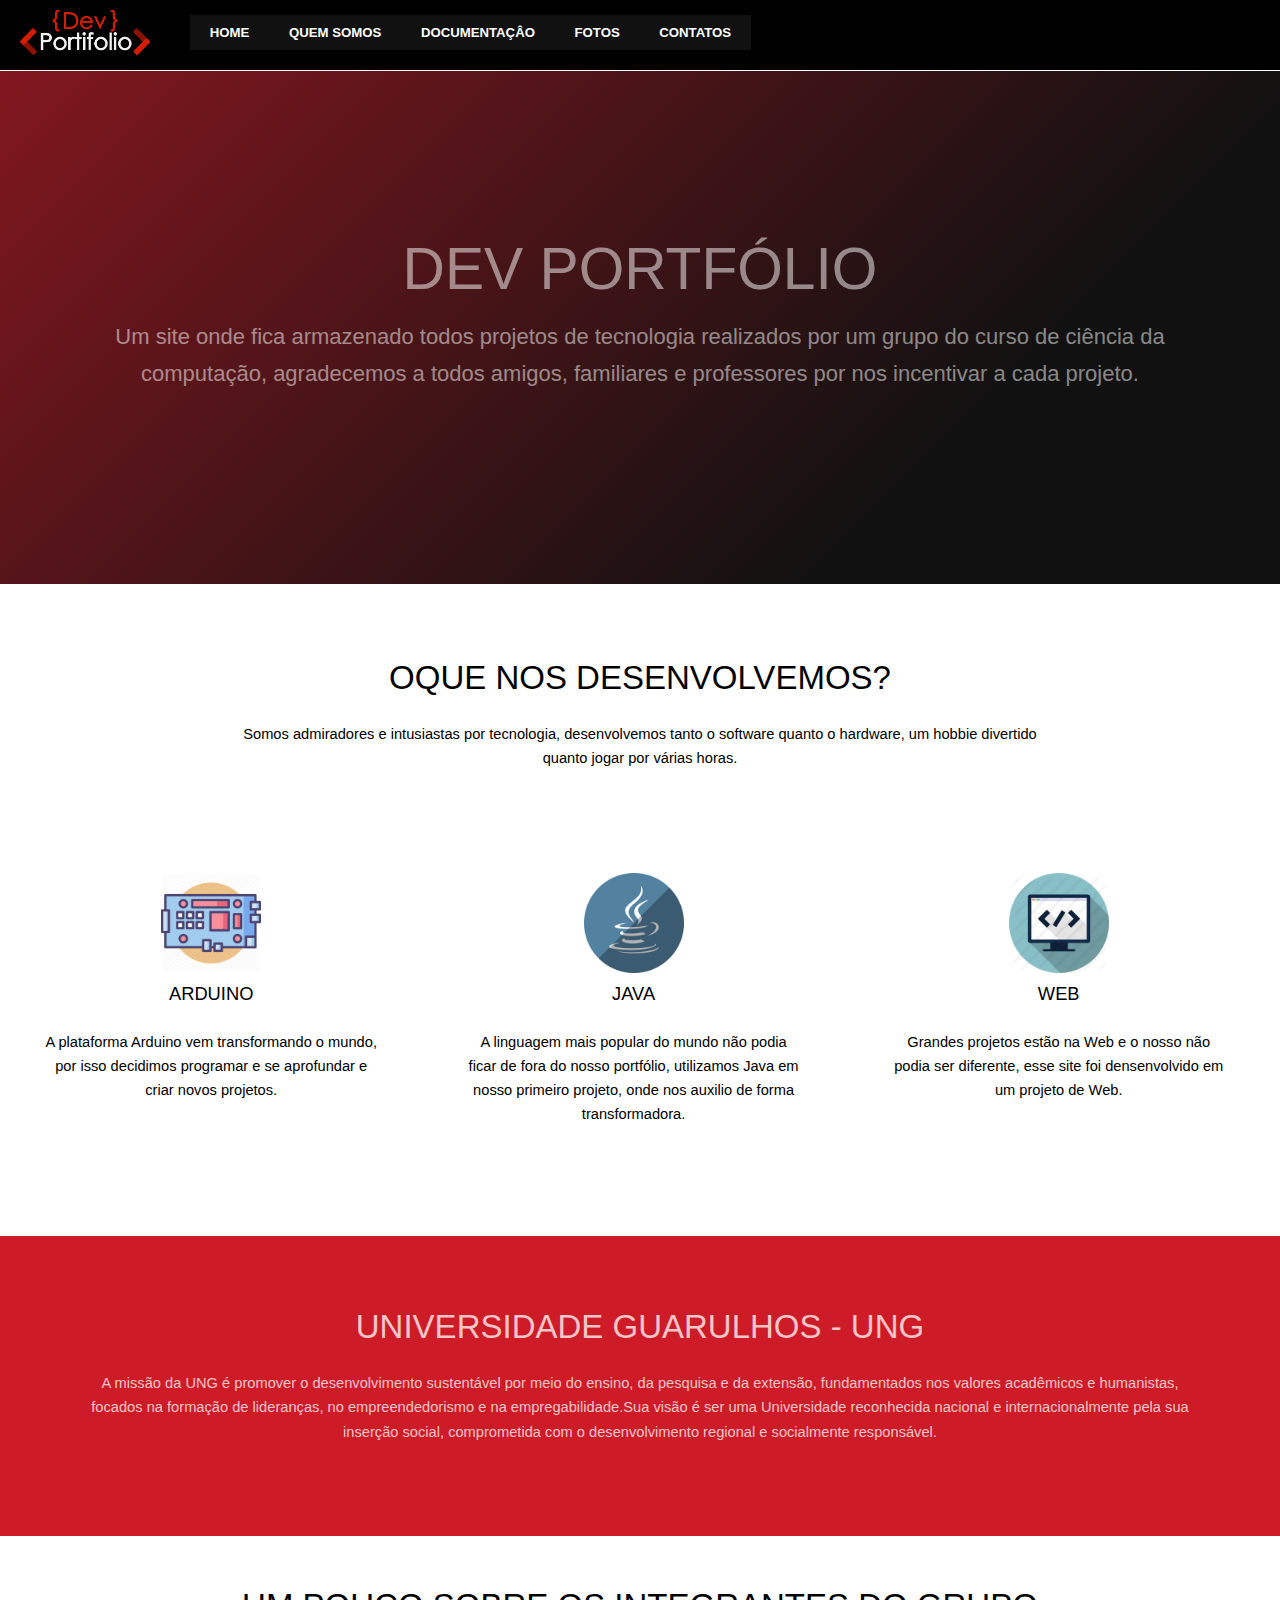
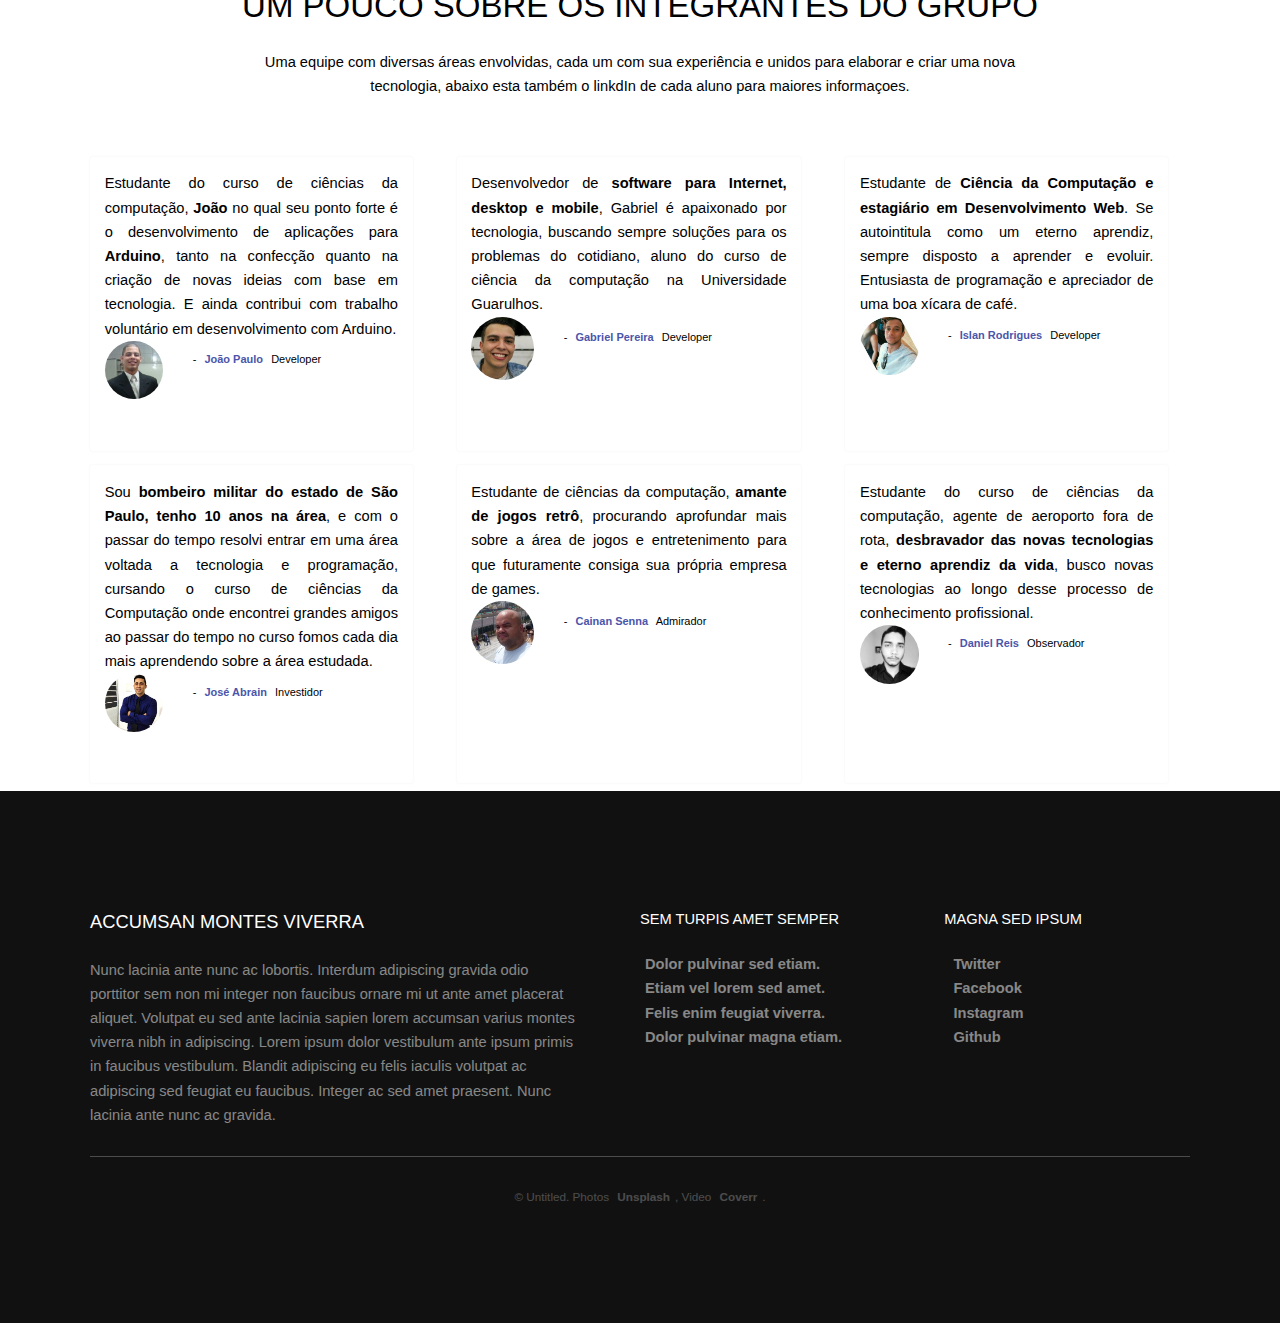
==== commit 8bc03a5f: "Alterando e centralizando o texto da parti UNG" ====
--- a/index.html
+++ b/index.html
@@ -82,8 +82,8 @@
 	<!-- CTA -->
 	<section id="cta" class="wrapper">
 		<div class="inner">
-			<h2>Curabitur ullamcorper ultricies</h2>
-			<p>Nunc lacinia ante nunc ac lobortis. Interdum adipiscing gravida odio porttitor sem non mi integer non faucibus ornare mi ut ante amet placerat aliquet. Volutpat eu sed ante lacinia sapien lorem accumsan varius montes viverra nibh in adipiscing. Lorem ipsum dolor vestibulum ante ipsum primis in faucibus vestibulum. Blandit adipiscing eu felis iaculis volutpat ac adipiscing sed feugiat eu faucibus. Integer ac sed amet praesent. Nunc lacinia ante nunc ac gravida.</p>
+			<h2>Universidade Guarulhos - UNG</h2>
+			<p>A missão da UNG é promover o desenvolvimento sustentável por meio do ensino, da pesquisa e da extensão, fundamentados nos valores acadêmicos e humanistas, focados na formação de lideranças, no empreendedorismo e na empregabilidade.Sua visão é ser uma Universidade reconhecida nacional e internacionalmente pela sua inserção social, comprometida com o desenvolvimento regional e socialmente responsável.</p>
 		</div>
 	</section>
 
--- a/assets/css/style.css
+++ b/assets/css/style.css
@@ -242,6 +242,11 @@
   position: relative;
   text-align: center;
   z-index: 1; }
+
+  #cta > .inner {
+    position: relative;
+    top: 70px;
+    }
   
   /* DEPOIMENTOS */
 .testimonials {
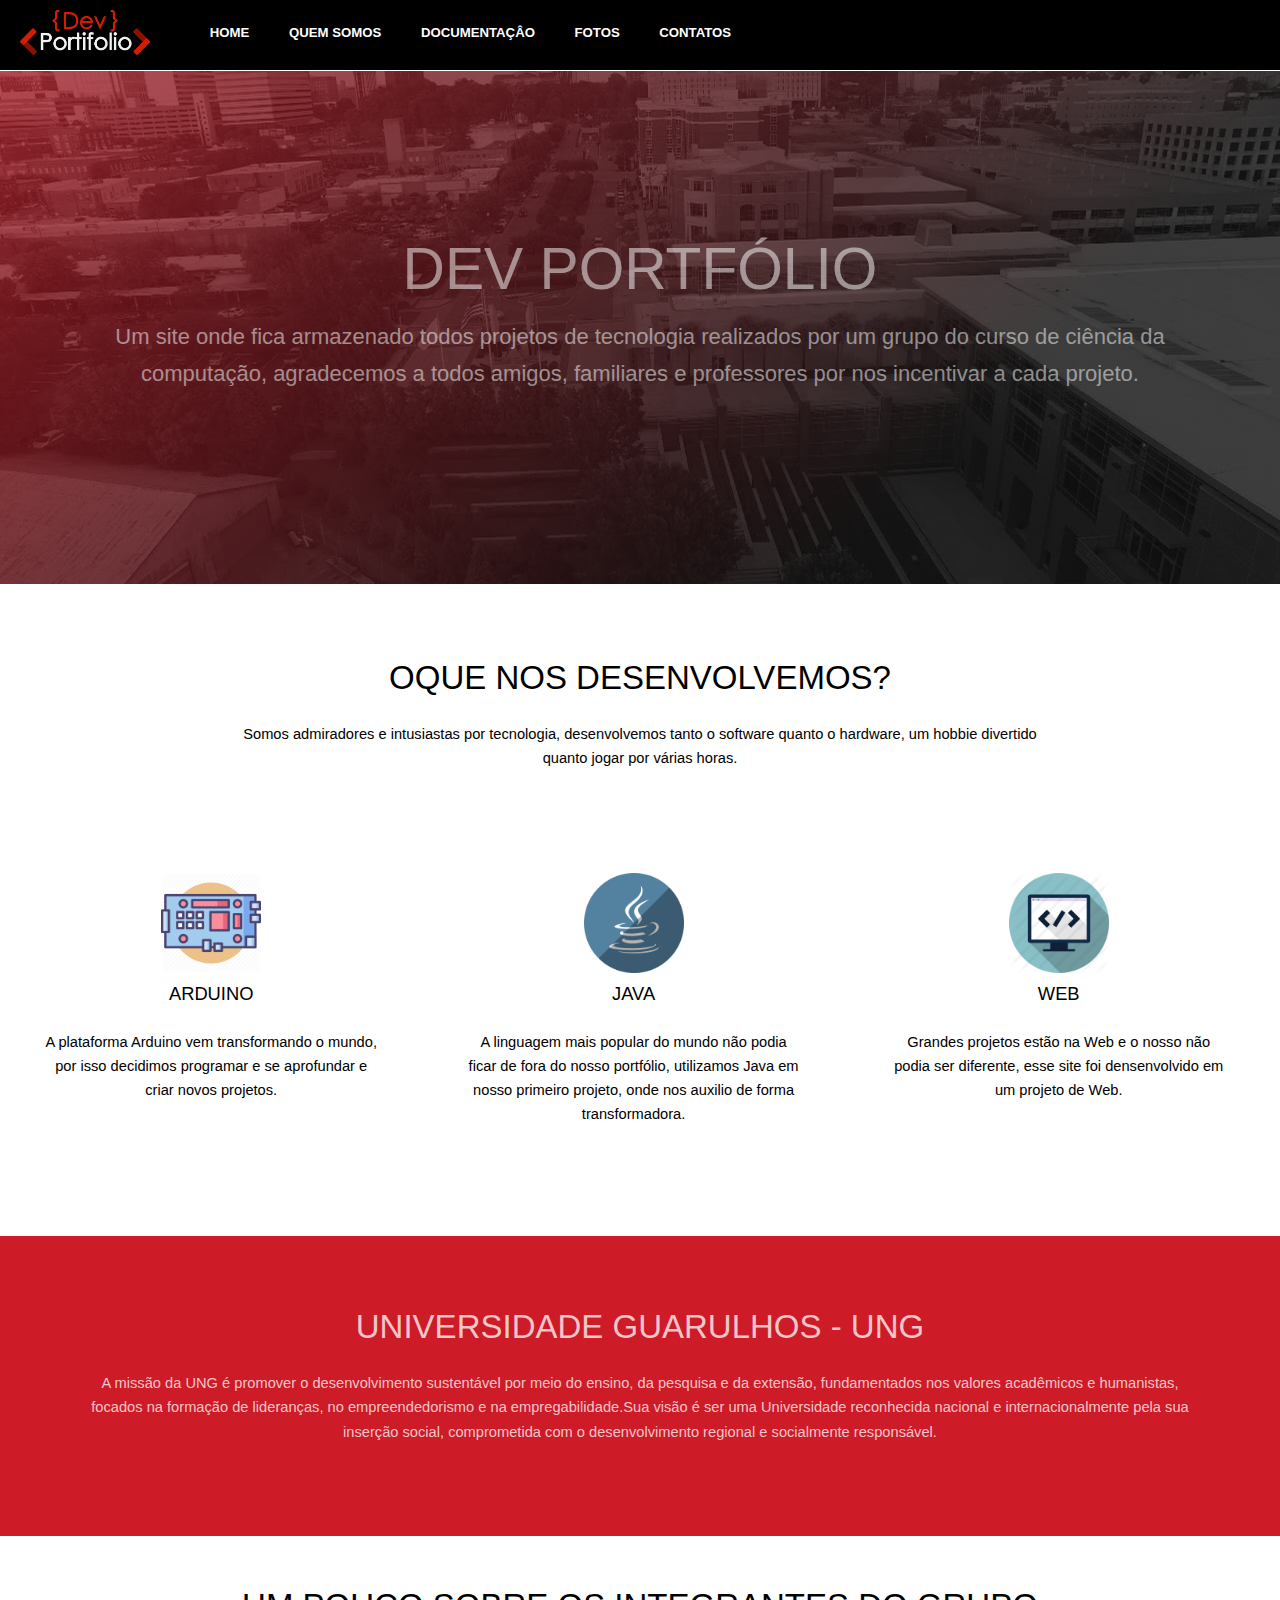
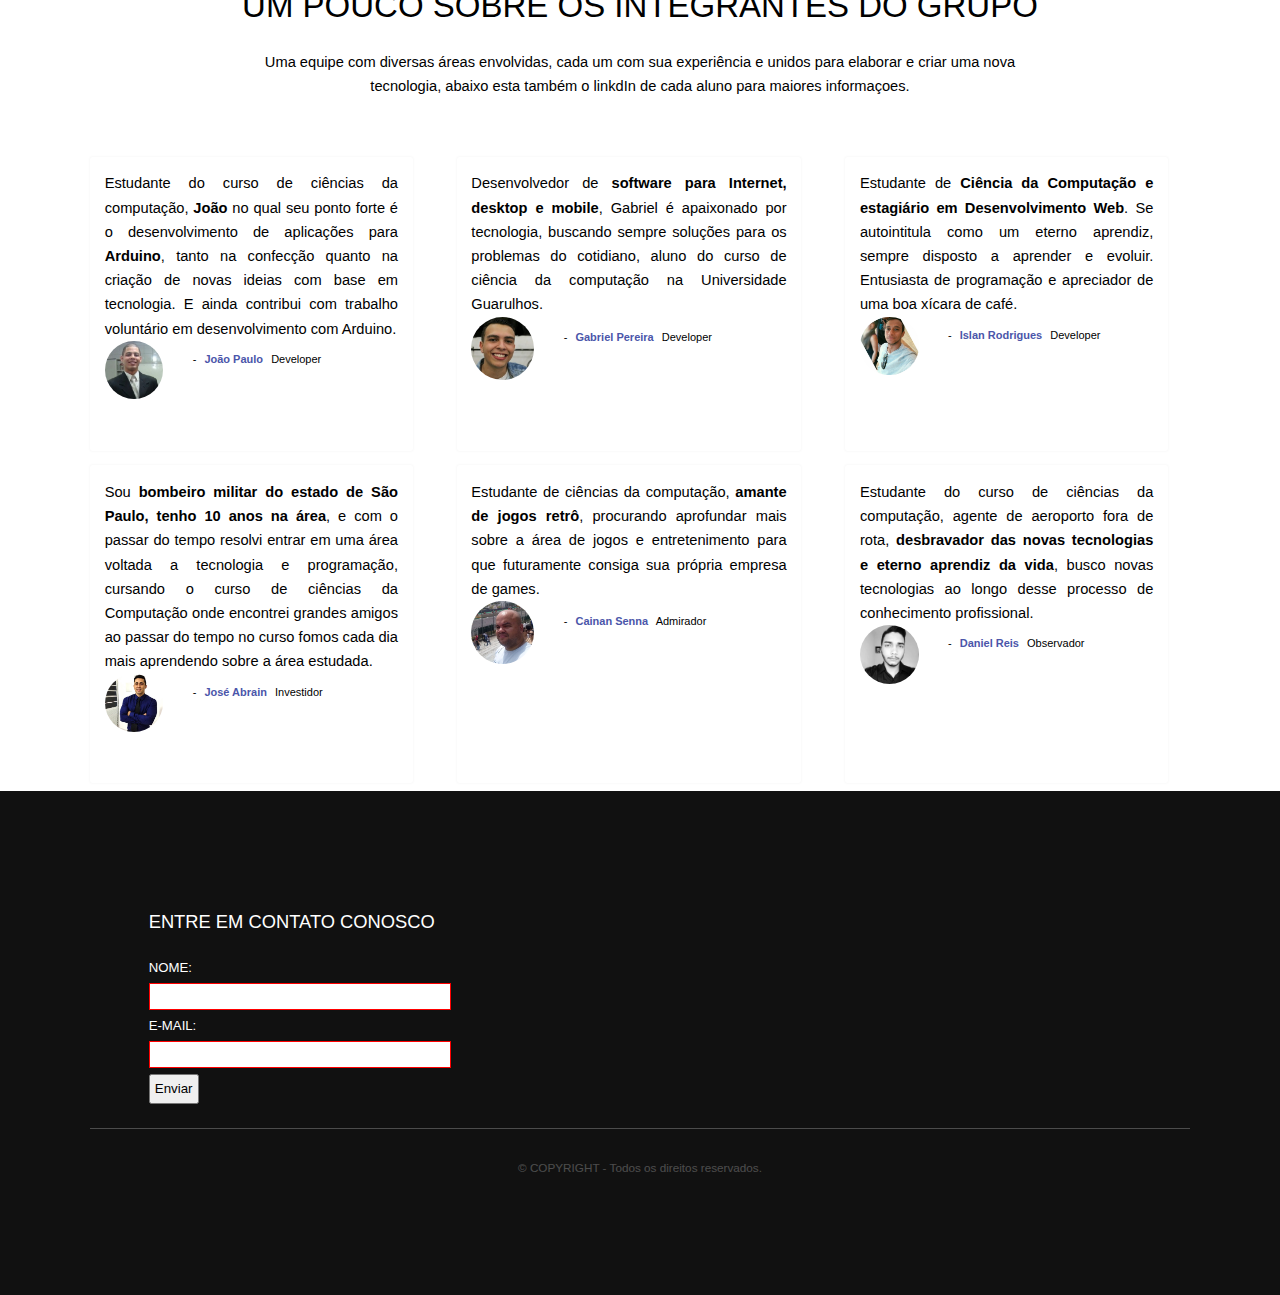
==== commit c7f089cb: "Adicionando os campos do formulário de rodapé (falta adicionar back-end)" ====
--- a/index.html
+++ b/index.html
@@ -184,32 +184,22 @@
 				<div class="inner">
 					<div class="content">
 						<section>
-							<h3>Accumsan montes viverra</h3>
-							<p>Nunc lacinia ante nunc ac lobortis. Interdum adipiscing gravida odio porttitor sem non mi integer non faucibus ornare mi ut ante amet placerat aliquet. Volutpat eu sed ante lacinia sapien lorem accumsan varius montes viverra nibh in adipiscing. Lorem ipsum dolor vestibulum ante ipsum primis in faucibus vestibulum. Blandit adipiscing eu felis iaculis volutpat ac adipiscing sed feugiat eu faucibus. Integer ac sed amet praesent. Nunc lacinia ante nunc ac gravida.</p>
-						</section>
-						<section>
-							<h4>Sem turpis amet semper</h4>
-							<ul class="alt">
-								<li><a href="#">Dolor pulvinar sed etiam.</a></li>
-								<li><a href="#">Etiam vel lorem sed amet.</a></li>
-								<li><a href="#">Felis enim feugiat viverra.</a></li>
-								<li><a href="#">Dolor pulvinar magna etiam.</a></li>
-							</ul>
-						</section>
-						<section>
-							<h4>Magna sed ipsum</h4>
-							<ul class="plain">
-								<li><a href="#"><i class="icon fa-twitter">&nbsp;</i>Twitter</a></li>
-								<li><a href="#"><i class="icon fa-facebook">&nbsp;</i>Facebook</a></li>
-								<li><a href="#"><i class="icon fa-instagram">&nbsp;</i>Instagram</a></li>
-								<li><a href="#"><i class="icon fa-github">&nbsp;</i>Github</a></li>
-							</ul>
-						</section>
+							<h3>ENTRE EM CONTATO CONOSCO</h3>
+							<form id="formulario-rodape">
+								<h5>Nome:</h5>
+								<input type="nome" name="nome"><br>
+								<h5>E-mail:</h5>
+								<input type="email" name="email"><br>
+								<button type="submit">Enviar</button>								
+							</form>
+						</section>						
 					</div>
+					<br>
 					<div class="copyright">
-						&copy; Untitled. Photos <a href="https://unsplash.co">Unsplash</a>, Video <a href="https://coverr.co">Coverr</a>.
+						&copy; COPYRIGHT - Todos os direitos reservados.
 					</div>
 				</div>
-			</footer>		
+			</footer>	
+				
 </body>
 </html>--- a/assets/css/style.css
+++ b/assets/css/style.css
@@ -91,17 +91,17 @@
   color: white;
   padding: 0px 0px;
   margin: 15px 25px;
-  float: left;
-  
+  float: left;  
 }
 /* -- BARRA DE NAVEGAÇÃO -- */
 ul {
   margin: 0;
   padding: 0;
   list-style: none;
+
 }
 #topo ul {
-  background: #111111;
+  background: black;
   margin-top: 15px;
   float: left;
 }
@@ -141,7 +141,7 @@
   align-items: center;
   display: flex;
   justify-content: center;
-  background-image: url("../../images/banner.jpg");
+  background-image: url("../../imagens/banner.jpg");
   background-position: center;
   background-repeat: no-repeat;
   background-size: cover;
@@ -329,3 +329,27 @@
     opacity: 0.5;
     padding: 2rem 0;
     text-align: center; }
+
+    /* FORMULÁRIO RODAPÉ*/
+
+  #formulario-rodape > h5{
+    padding: 0px;
+    margin: 0px;
+  }
+  #formulario-rodape > input{
+    padding: 0px;
+    margin: 6px 0px 6px 0px;
+    border: 1px solid red;
+    width: 300px;
+  }
+
+  #formulario-rodape > button{
+    height: 30px;
+    width: 50px;
+
+
+  }
+
+
+
+
